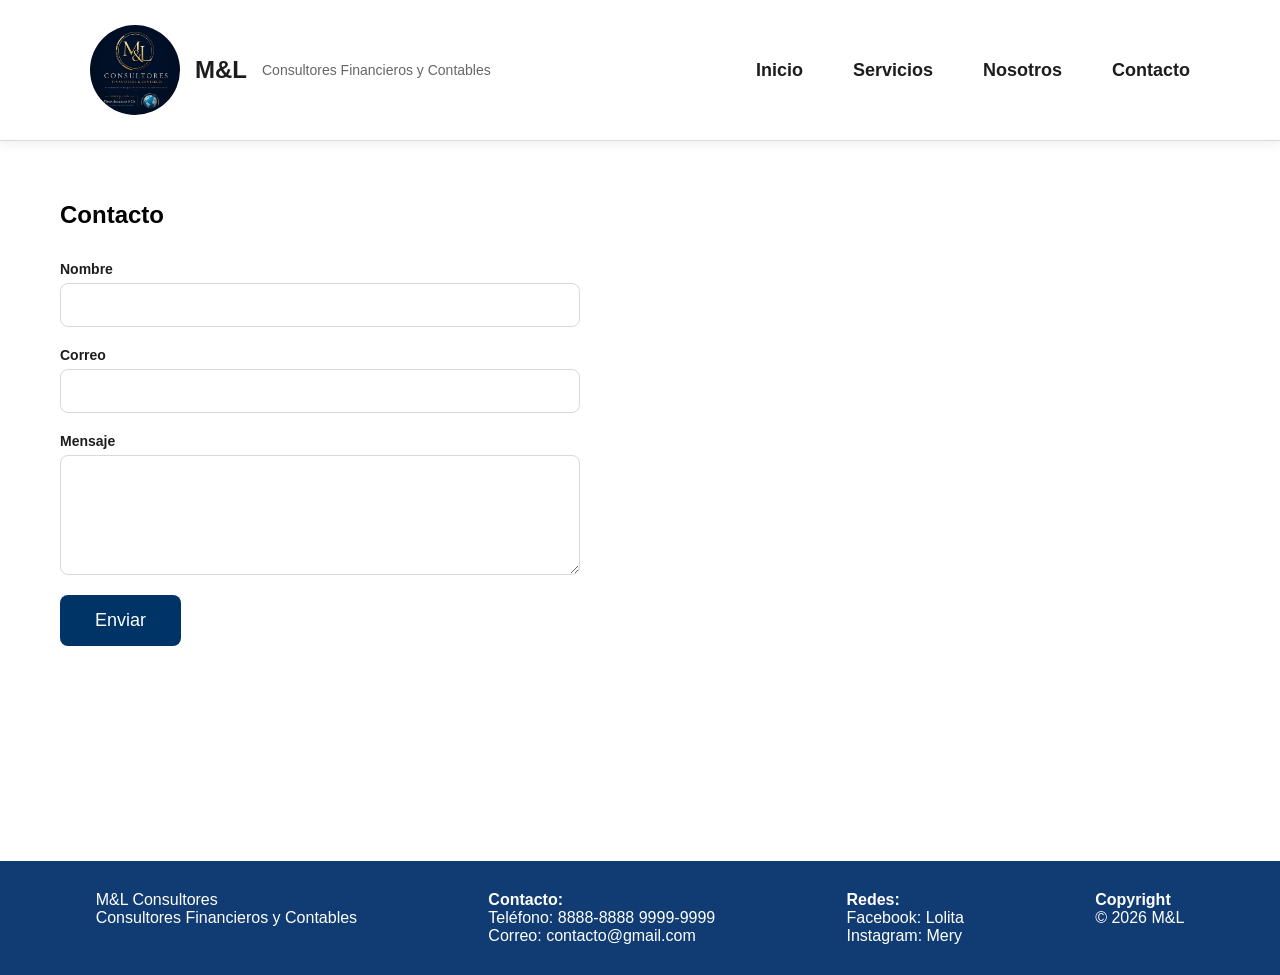
==== Contacto.html @ 22fe11b4 "feat: formulario de contacto con Formspree (paso 4) - El <div class="formulario"> pasa a <form actio" ====
<!DOCTYPE html>
<html lang="es">

<head>
    <meta charset="UTF-8">
    <meta name="viewport" content="width=device-width, initial-scale=1.0">
    <title>Contacto | M&L Consultores</title>
    <link rel="stylesheet" href="css/style.css">
    <link rel="stylesheet" href="css/mobile.css">
</head>

<body>
    <header>
        <div class="logo">
            <img id="logo-principal" src="img/logo-empresa.jpeg" alt="M&L Consultores Financieros y Contables" role="button" tabindex="0" aria-haspopup="dialog">
            <span class="logo-nombre">M&L</span>
            <span class="logo-lema">Consultores Financieros y Contables</span>
        </div>

        <div id="visor-logo" class="visor-logo" role="dialog" aria-modal="true" aria-label="Logo ampliado">
            <button type="button" id="cerrar-logo" aria-label="Cerrar">×</button>
            <img src="img/logo-empresa.jpeg" alt="Logo ampliado de M&L">
        </div>

        <nav>
            <a href="index.html">Inicio</a>
            <a href="Servicios.html">Servicios</a>
            <a href="Nosotros.html">Nosotros</a>
            <a href="Contacto.html" aria-current="page">Contacto</a>
        </nav>
    </header>

    <main class="pagina-contacto">
        <section class="contacto">
            <h1>Contacto</h1>

            <form class="formulario" action="https://formspree.io/f/REEMPLAZAR" method="POST">
                <label for="nombre">Nombre</label>
                <input type="text" id="nombre" name="nombre" autocomplete="name" required>

                <label for="correo">Correo</label>
                <input type="email" id="correo" name="correo" autocomplete="email" required>

                <label for="mensaje">Mensaje</label>
                <textarea id="mensaje" name="mensaje" rows="5" required></textarea>

                <input type="hidden" name="_subject" value="Nuevo mensaje desde el sitio de M&L">

                <!-- Campo trampa: los humanos no lo ven, los bots si lo rellenan. -->
                <div class="hp" aria-hidden="true">
                    <label for="empresa">No completar</label>
                    <input type="text" id="empresa" name="_gotcha" tabindex="-1" autocomplete="off">
                </div>

                <button type="submit">Enviar</button>

                <p class="form-estado" role="status" aria-live="polite"></p>
            </form>
        </section>
    </main>

    <footer>
        <div>
            M&L Consultores
            <p>
                Consultores Financieros y Contables
            </p>
        </div>

        <div>
            <h2>
                Contacto:
            </h2>
            <p>Teléfono: 8888-8888 9999-9999</p>
            <p>Correo: contacto@gmail.com</p>
        </div>

        <div>
            <h2>
                Redes:
            </h2>
            <p>Facebook: Lolita</p>
            <p>Instagram: Mery</p>
        </div>

        <div>
            <h2>Copyright</h2>
            © 2026 M&L
        </div>
    </footer>

    <script src="js/script.js"></script>
</body>

</html>
---- css/style.css ----
* {
    margin: 0;
    padding: 0;
    box-sizing: border-box;
}

/* Foco visible para navegacion por teclado (la paleta no cambia). */
:focus-visible {
    outline: 3px solid #0055cc;
    outline-offset: 3px;
}

body {
    font-family: Arial, sans-serif;
}

header {
    display: flex;
    justify-content: space-between;
    align-items: center;
    padding: 25px 90px;
    background: white;
    box-shadow: 0px 2px 12px rgba(0, 0, 0, .08);
    position: sticky;
    top: 0;
    z-index: 1000;
    border-bottom: 1px solid #d9d9d9;
}

.logo {
    display: flex;
    align-items: center;
    gap: 15px;
    position: relative;
}

.logo img:hover {
    transform: scale(1.3);
}

.logo span {
    font-size: 14px;
    color: #666;
}

/* Nombre de la marca: mismo tamaño y peso que tenia el <h2> anterior
   (1.5em = 24px, negrita), pero sin ser un encabezado. */
.logo .logo-nombre {
    font-size: 24px;
    font-weight: 700;
    color: #1d1d1d;
}

nav {
    display: flex;
    gap: 50px;
}

nav a {
    position: relative;
    text-decoration: none;
    color: #1d1d1d;
    font-size: 18px;
    font-weight: 600;
    padding: 10px 0;
    transition: color .3s;
}

nav a::after {
    content: "";
    position: absolute;
    left: 0;
    bottom: -10px;
    width: 0;
    height: 3px;
    background: #103c73;
    transition: .3s;
}

nav a:hover::after {

    width: 100%;

}

nav a:hover {
    color: #0066cc;
}

main {
    display: flex;
    min-height: 80vh;
}

.hero {
    flex: 1;
    display: flex;
    justify-content: space-between;
    align-items: center;
    padding: 60px;
    gap: 70px;
}

section {
    padding: 60px;
}

.hero-text {

    flex: 1;

}

.hero-text h1 {
    font-size: 55px;
    margin-bottom: 25px;
    color: #103c73;
}

.hero-text p {
    font-size: 20px;
    line-height: 1.8;
    color: #555;
    margin-bottom: 40px;
}

.hero-image {
    flex: 1;
    display: flex;
    justify-content: center;
}

.hero-image img {
    width: 100%;
    max-width: 600px;
    border-radius: 18px;
    box-shadow: 0px 15px 35px rgba(0, 0, 0, .18);
    transition: .4s;
}

button {
    background: #003366;
    color: white;
    border: none;
    border-radius: 8px;
    padding: 15px 35px;
    font-size: 18px;
    transition: .3s;
    cursor: pointer;
}

button:hover {
    background: #0055cc;
}

footer {
    padding: 30px;
    background: #103c73;
    color: white;
    margin-top: auto;

    display: flex;
    justify-content: space-around;
}

/* Los titulos del pie ahora son <h2> por jerarquia de encabezados, pero
   se ven igual que los <h4> anteriores (16px, negrita). */
footer h2 {
    font-size: 1em;
    font-weight: 700;
}

.Nosotros {
    padding: 80px;
    text-align: center;
}

.Servicios {
    flex-direction: column;
    text-align: center;
    align-items: center;
    padding: 60px 60px 0;
    min-height: auto;
}

/* Las secciones de servicios viven dentro de <main> por semantica,
   pero conservan el aspecto que tenian al ser hermanas de <main>:
   ancho completo, texto a la izquierda y el mismo ritmo vertical
   (120px despues del menu, 120px entre secciones, 60px hacia el pie). */
.Servicios>section {
    width: 100%;
    text-align: left;
    padding: 60px 0;
}

.Servicios>section:first-of-type {
    padding-top: 120px;
}

.Menu-servicios {
    display: flex;
    justify-content: center;
    gap: 40px;
    margin-top: 40px;
}

.hero {
    min-height: 80vh;
}

.Menu-servicios a {
    text-decoration: none;
    background: #103c73;
    color: white;
    padding: 12px 20px;
    border-radius: 8px;
    transition: .3s;
}

.Menu-servicios a:hover {
    background: #0055cc;
}

.boton {
    background: #003366;
    color: white;
    border: none;
    border-radius: 8px;
    padding: 15px 35px;
    font-size: 18px;
    transition: .3s;
    cursor: pointer;
    text-decoration: none;
    display: inline-block;
}

.boton:hover {
    background: #0055cc;
}

.tarjeta {
    background: white;
    padding: 30px;
    margin: 30px auto;
    max-width: 800px;
    border-radius: 12px;
    box-shadow: 0px 4px 12px rgba(0, 0, 0, .1);
}

.logo img {
    width: 90px;
    height: 90px;
    object-fit: cover;
    border-radius: 50%;
}

.visor-logo{
    display:none;
    position:fixed;
    top:0;
    left:0;
    width:100%;
    height:100%;
    background:rgba(0, 0, 0, .9);
    justify-content:center;
    align-items:center;
    z-index:9999;
}

.visor-logo img{
    width:600px;
    border-radius:15px;
}

/* Ahora es un <button> (antes un <span>): se resetea su apariencia para
   que se vea igual que antes. */
#cerrar-logo{
    position:absolute;
    top:20px;
    right:30px;
    color:white;
    font-size:50px;
    line-height:1;
    background:none;
    border:0;
    padding:0;
    font-family:inherit;
    cursor:pointer;
    z-index:10000;
}

#cerrar-logo:focus-visible{
    outline-color:#ffffff;
}

/* ---------- Contacto ---------- */

.pagina-contacto>section{
    flex:1;
}

.formulario{
    display:flex;
    flex-direction:column;
    gap:6px;
    max-width:520px;
    margin:32px 0 0;
}

.formulario label{
    font-size:14px;
    font-weight:700;
    color:#1d1d1d;
}

.formulario input,
.formulario textarea{
    font:inherit;
    color:#1d1d1d;
    background:#ffffff;
    border:1px solid #d9d9d9;
    border-radius:8px;
    padding:12px 14px;
    margin-bottom:14px;
}

.formulario textarea{
    resize:vertical;
    min-height:120px;
}

.formulario button{
    align-self:flex-start;
}

/* Campo trampa invisible para humanos. */
.formulario .hp{
    position:absolute;
    left:-9999px;
    width:1px;
    height:1px;
    overflow:hidden;
}

.form-estado{
    margin-top:12px;
    font-size:14px;
    min-height:20px;
}

.form-estado[data-estado="ok"]{
    color:#103c73;
    font-weight:700;
}

.form-estado[data-estado="error"]{
    color:#1d1d1d;
    font-weight:700;
}
---- css/mobile.css ----
@media (max-width: 768px) {

    /* ---------- Header ---------- */
    header {
        flex-direction: column;
        padding: 15px;
        gap: 15px;
    }

    /* A 375px el bloque del logo se apila y se centra:
       logo arriba, "M&L" debajo y el lema al final. */
    .logo {
        flex-direction: column;
        align-items: center;
        text-align: center;
        gap: 8px;
    }

    nav {
        flex-wrap: wrap;
        justify-content: center;
        gap: 20px;
    }

    nav a {
        font-size: 16px;
        padding: 6px 0;
    }

    /* ---------- Layout general ---------- */
    main {
        flex-direction: column;
    }

    /* Correccion clave: el hero nunca pasaba a una columna, asi que en
       el telefono las dos columnas de 60px de padding se aplastaban
       una al lado de la otra. */
    .hero {
        flex-direction: column;
        padding: 24px;
        gap: 24px;
        min-height: auto;
    }

    .hero-text {
        text-align: center;
    }

    .hero-text h1 {
        font-size: 28px;
    }

    .hero-image img {
        max-width: 300px;
    }

    /* ---------- Servicios ---------- */
    .Servicios {
        padding: 32px 20px 0;
    }

    .Servicios>section {
        padding: 32px 0;
    }

    .Servicios>section:first-of-type {
        padding-top: 48px;
    }

    .Menu-servicios {
        flex-wrap: wrap;
        gap: 12px;
    }

    /* ---------- Nosotros ---------- */
    .Nosotros {
        padding: 32px 20px;
    }

    .tarjeta {
        padding: 20px;
        margin: 16px auto;
    }

    /* ---------- Contacto ---------- */
    .pagina-contacto .contacto {
        padding: 32px 20px;
    }

    /* ---------- Footer ---------- */
    /* Dos columnas para Contacto y Redes: el bloque full-width de la marca
       arriba y el copyright al final. Reduce a la mitad la altura del pie. */
    footer {
        display: grid;
        grid-template-columns: 1fr 1fr;
        gap: 18px 12px;
        padding: 24px 16px;
        text-align: center;
        font-size: 14px;
    }

    footer>div:first-child,
    footer>div:last-child {
        grid-column: 1 / -1;
    }

    footer h2 {
        font-size: 14px;
        margin-bottom: 4px;
    }

    footer p {
        margin: 0;
        line-height: 1.4;
    }
}
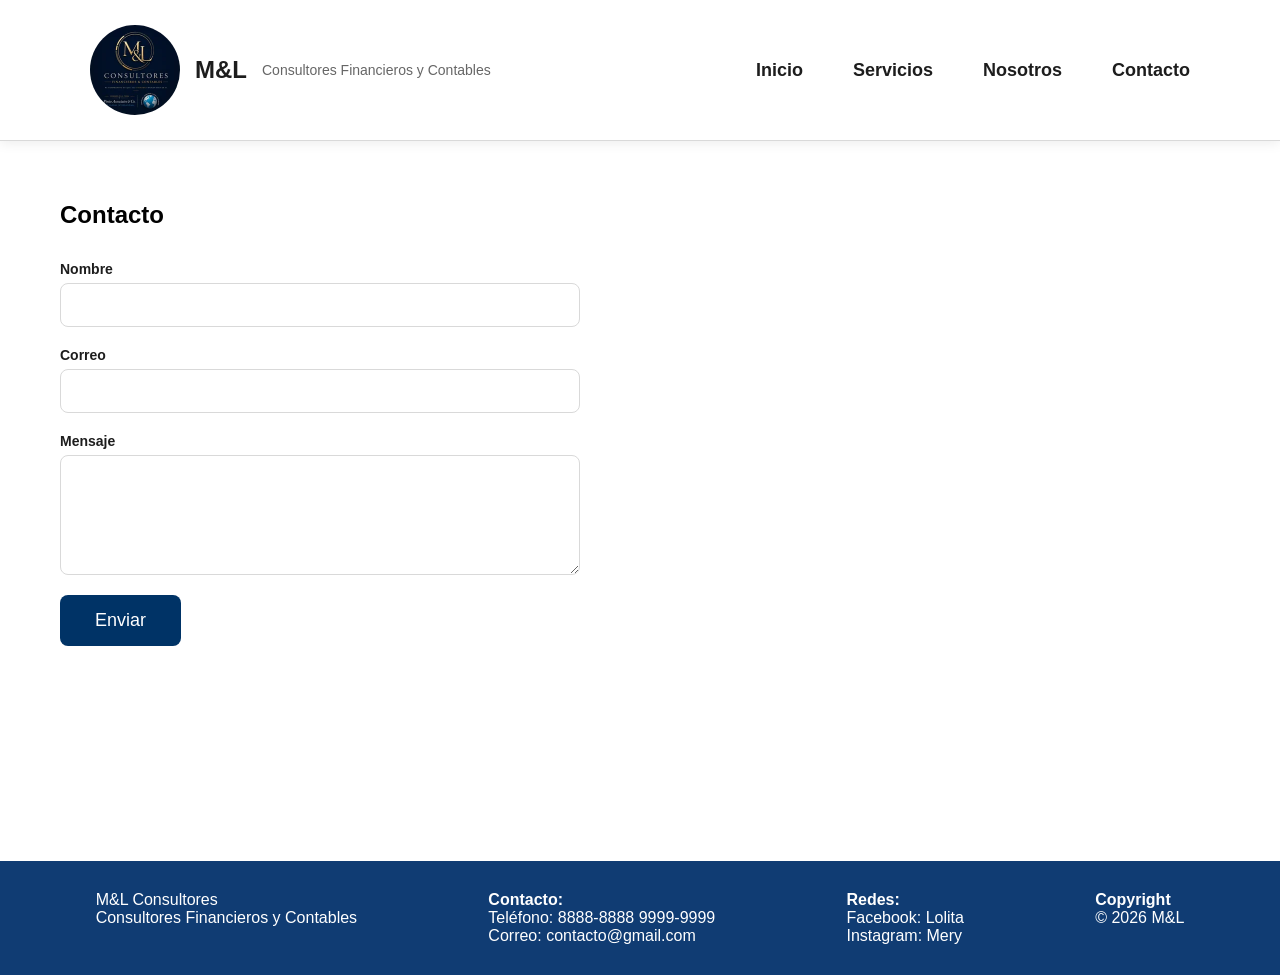
==== commit ed3ec095: "perf+seo: imagenes optimizadas, favicon, meta y noindex temporal (paso 7) Imagenes: - logo-empresa.w" ====
--- a/Contacto.html
+++ b/Contacto.html
@@ -5,6 +5,18 @@
     <meta charset="UTF-8">
     <meta name="viewport" content="width=device-width, initial-scale=1.0">
     <title>Contacto | M&L Consultores</title>
+    <meta name="description" content="Escribinos para consultas sobre contabilidad, impuestos y asesoría financiera. Respondemos a la brevedad.">
+    <!-- Temporal: quitar cuando el contenido real de la empresa esté publicado. -->
+    <meta name="robots" content="noindex, nofollow">
+    <meta property="og:type" content="website">
+    <meta property="og:site_name" content="M&L Consultores">
+    <meta property="og:locale" content="es_GT">
+    <meta property="og:title" content="Contacto | M&L Consultores">
+    <meta property="og:description" content="Escribinos para consultas sobre contabilidad, impuestos y asesoría financiera. Respondemos a la brevedad.">
+    <meta property="og:url" content="https://die10z.github.io/MYL-Financial-Services/Contacto.html">
+    <meta property="og:image" content="https://die10z.github.io/MYL-Financial-Services/img/logo-empresa.jpeg">
+    <link rel="icon" type="image/png" href="img/favicon.png">
+    <link rel="apple-touch-icon" href="img/apple-touch-icon.png">
     <link rel="stylesheet" href="css/style.css">
     <link rel="stylesheet" href="css/mobile.css">
 </head>
@@ -12,14 +24,14 @@
 <body>
     <header>
         <div class="logo">
-            <img id="logo-principal" src="img/logo-empresa.jpeg" alt="M&L Consultores Financieros y Contables" role="button" tabindex="0" aria-haspopup="dialog">
+            <img id="logo-principal" src="img/logo-empresa.webp" alt="M&L Consultores Financieros y Contables" role="button" tabindex="0" aria-haspopup="dialog" width="90" height="90">
             <span class="logo-nombre">M&L</span>
             <span class="logo-lema">Consultores Financieros y Contables</span>
         </div>
 
         <div id="visor-logo" class="visor-logo" role="dialog" aria-modal="true" aria-label="Logo ampliado">
             <button type="button" id="cerrar-logo" aria-label="Cerrar">×</button>
-            <img src="img/logo-empresa.jpeg" alt="Logo ampliado de M&L">
+            <img src="img/logo-grande.webp" alt="Logo ampliado de M&L" width="600" height="600">
         </div>
 
         <nav>
@@ -34,12 +46,12 @@
         <section class="contacto">
             <h1>Contacto</h1>
 
-            <form class="formulario" action="https://formspree.io/f/REEMPLAZAR" method="POST">
+            <form class="formulario" action="https://formspree.io/f/xzeearqo" method="POST">
                 <label for="nombre">Nombre</label>
                 <input type="text" id="nombre" name="nombre" autocomplete="name" required>
 
                 <label for="correo">Correo</label>
-                <input type="email" id="correo" name="correo" autocomplete="email" required>
+                <input type="email" id="correo" name="email" autocomplete="email" required>
 
                 <label for="mensaje">Mensaje</label>
                 <textarea id="mensaje" name="mensaje" rows="5" required></textarea>
--- a/css/mobile.css
+++ b/css/mobile.css
@@ -25,6 +25,13 @@
     nav a {
         font-size: 16px;
         padding: 6px 0;
+    }
+
+    /* El visor del logo mide 600px fijos: en el telefono se sale de pantalla. */
+    .visor-logo img {
+        width: 85%;
+        max-width: 320px;
+        height: auto;
     }
 
     /* ---------- Layout general ---------- */
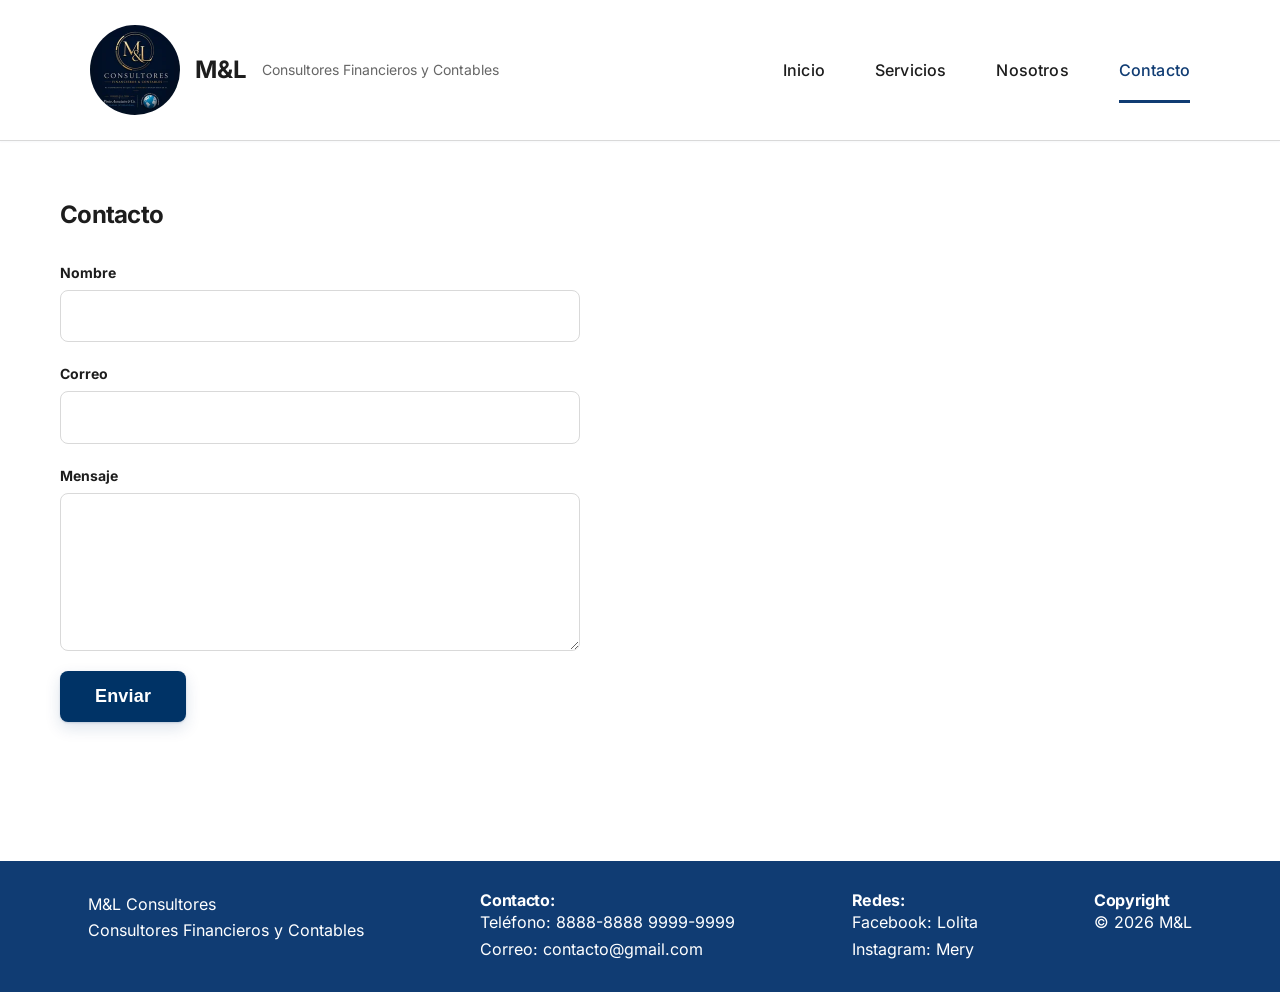
==== commit f05f2bd1: "feat: pulido visual de la interfaz (paso 8) Tipografia: - Inter variable self-hosted (fonts/inter-la" ====
--- a/Contacto.html
+++ b/Contacto.html
@@ -17,6 +17,7 @@
     <meta property="og:image" content="https://die10z.github.io/MYL-Financial-Services/img/logo-empresa.jpeg">
     <link rel="icon" type="image/png" href="img/favicon.png">
     <link rel="apple-touch-icon" href="img/apple-touch-icon.png">
+    <link rel="preload" href="fonts/inter-latin.woff2" as="font" type="font/woff2" crossorigin>
     <link rel="stylesheet" href="css/style.css">
     <link rel="stylesheet" href="css/mobile.css">
 </head>
--- a/css/style.css
+++ b/css/style.css
@@ -1,3 +1,14 @@
+@font-face {
+    font-family: "Inter";
+    font-style: normal;
+    font-weight: 400 800;
+    font-display: swap;
+    src: url("../fonts/inter-latin.woff2") format("woff2");
+    unicode-range: U+0000-00FF, U+0131, U+0152-0153, U+02BB-02BC, U+02C6, U+02DA,
+        U+02DC, U+0304, U+0308, U+0329, U+2000-206F, U+20AC, U+2122, U+2191,
+        U+2193, U+2212, U+2215, U+FEFF, U+FFFD;
+}
+
 * {
     margin: 0;
     padding: 0;
@@ -11,7 +22,12 @@
 }
 
 body {
-    font-family: Arial, sans-serif;
+    font-family: "Inter", system-ui, -apple-system, "Segoe UI", Roboto, Arial, sans-serif;
+    font-size: 16px;
+    line-height: 1.65;
+    color: #1d1d1d;
+    -webkit-font-smoothing: antialiased;
+    text-rendering: optimizeLegibility;
 }
 
 header {
@@ -356,4 +372,142 @@
 .form-estado[data-estado="error"]{
     color:#1d1d1d;
     font-weight:700;
+}
+
+/* ==================================================================
+   Pulido visual (Paso 8)
+   Tipografia, profundidad y movimiento. La paleta NO cambia.
+   ================================================================== */
+
+/* ---------- Tipografia ---------- */
+h1,
+h2,
+h3,
+h4 {
+    line-height: 1.15;
+    letter-spacing: -0.02em;
+    font-weight: 700;
+}
+
+h1 {
+    letter-spacing: -0.03em;
+}
+
+nav a {
+    font-size: 16px;
+    font-weight: 500;
+    letter-spacing: 0.01em;
+}
+
+nav a[aria-current="page"] {
+    color: #103c73;
+}
+
+nav a[aria-current="page"]::after {
+    width: 100%;
+    background: #103c73;
+}
+
+/* ---------- Header con profundidad ---------- */
+header {
+    border-bottom: 1px solid #d9d9d9;
+    box-shadow: 0 1px 2px rgba(16, 60, 115, .04);
+    transition: box-shadow .25s ease;
+}
+
+header.header-solido {
+    box-shadow: 0 4px 6px rgba(16, 60, 115, .04), 0 12px 32px rgba(16, 60, 115, .10);
+}
+
+/* ---------- Botones ---------- */
+button,
+.boton,
+.Menu-servicios a {
+    font-weight: 600;
+    letter-spacing: 0.01em;
+    box-shadow: 0 1px 2px rgba(16, 60, 115, .18), 0 6px 16px rgba(16, 60, 115, .14);
+    transition: transform .2s ease, box-shadow .2s ease, background .2s ease;
+}
+
+button:hover,
+.boton:hover,
+.Menu-servicios a:hover {
+    transform: translateY(-2px);
+    box-shadow: 0 2px 4px rgba(16, 60, 115, .20), 0 10px 24px rgba(16, 60, 115, .18);
+}
+
+button:active,
+.boton:active,
+.Menu-servicios a:active {
+    transform: translateY(0);
+    box-shadow: 0 1px 2px rgba(16, 60, 115, .18), 0 4px 10px rgba(16, 60, 115, .14);
+}
+
+/* ---------- Tarjetas ---------- */
+.tarjeta {
+    border: 1px solid rgba(16, 60, 115, .10);
+    box-shadow: 0 1px 2px rgba(16, 60, 115, .04), 0 8px 20px rgba(16, 60, 115, .06);
+    transition: transform .25s ease, box-shadow .25s ease;
+}
+
+.tarjeta:hover {
+    transform: translateY(-3px);
+    box-shadow: 0 4px 8px rgba(16, 60, 115, .06), 0 16px 36px rgba(16, 60, 115, .12);
+}
+
+/* ---------- Imagen del hero ---------- */
+.hero-image img {
+    box-shadow: 0 8px 16px rgba(16, 60, 115, .10), 0 24px 60px rgba(16, 60, 115, .18);
+}
+
+/* ---------- Fondo suave del hero ---------- */
+/* Mismo azul de la paleta, aplicado con transparencia. */
+.hero {
+    background: linear-gradient(180deg, rgba(16, 60, 115, .05), rgba(16, 60, 115, 0) 70%);
+}
+
+/* ---------- Acento bajo los titulos de servicio ---------- */
+.Servicios>section h2::after {
+    content: "";
+    display: block;
+    width: 44px;
+    height: 3px;
+    margin-top: 12px;
+    border-radius: 2px;
+    background: #103c73;
+}
+
+/* ---------- Formulario ---------- */
+.formulario input:focus,
+.formulario textarea:focus {
+    border-color: #0055cc;
+    box-shadow: 0 0 0 3px rgba(0, 85, 204, .15);
+    outline: none;
+}
+
+/* ---------- Aparicion suave al scrollear ---------- */
+.revelar {
+    opacity: 0;
+    transform: translateY(16px);
+    transition: opacity .6s ease, transform .6s ease;
+}
+
+.revelar.visible {
+    opacity: 1;
+    transform: none;
+}
+
+@media (prefers-reduced-motion: reduce) {
+    .revelar {
+        opacity: 1;
+        transform: none;
+        transition: none;
+    }
+
+    button,
+    .boton,
+    .Menu-servicios a,
+    .tarjeta {
+        transition: none;
+    }
 }
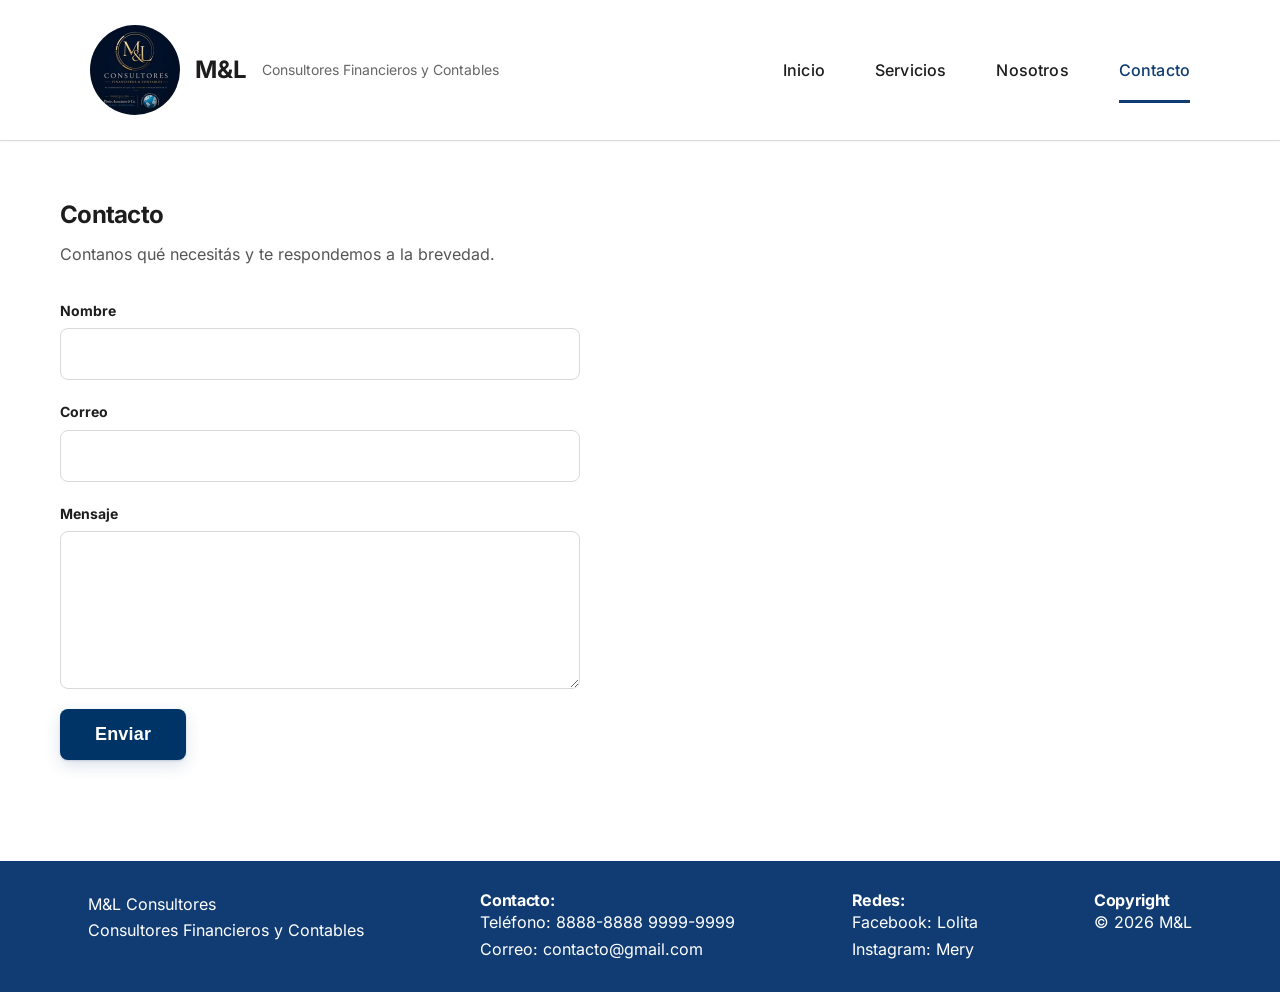
==== commit 3facc81a: "content: texto provisional en Servicios, Contacto y ajustes de lectura - Servicios: bajada de pagina" ====
--- a/Contacto.html
+++ b/Contacto.html
@@ -46,6 +46,11 @@
     <main class="pagina-contacto">
         <section class="contacto">
             <h1>Contacto</h1>
+
+            <!-- Texto provisional: reemplazar por el contenido oficial de la empresa. -->
+            <p class="contacto-intro">
+                Contanos qué necesitás y te respondemos a la brevedad.
+            </p>
 
             <form class="formulario" action="https://formspree.io/f/xzeearqo" method="POST">
                 <label for="nombre">Nombre</label>
--- a/css/style.css
+++ b/css/style.css
@@ -477,6 +477,24 @@
     background: #103c73;
 }
 
+/* ---------- Bajadas de pagina ---------- */
+.Servicios .subtitulo {
+    max-width: 620px;
+    margin: 14px 0 0;
+    color: #555;
+}
+
+.contacto-intro {
+    max-width: 520px;
+    margin-top: 12px;
+    color: #555;
+}
+
+/* Lineas de texto mas cortas para leer comodo en pantallas anchas. */
+.Servicios>section p {
+    max-width: 760px;
+}
+
 /* ---------- Formulario ---------- */
 .formulario input:focus,
 .formulario textarea:focus {
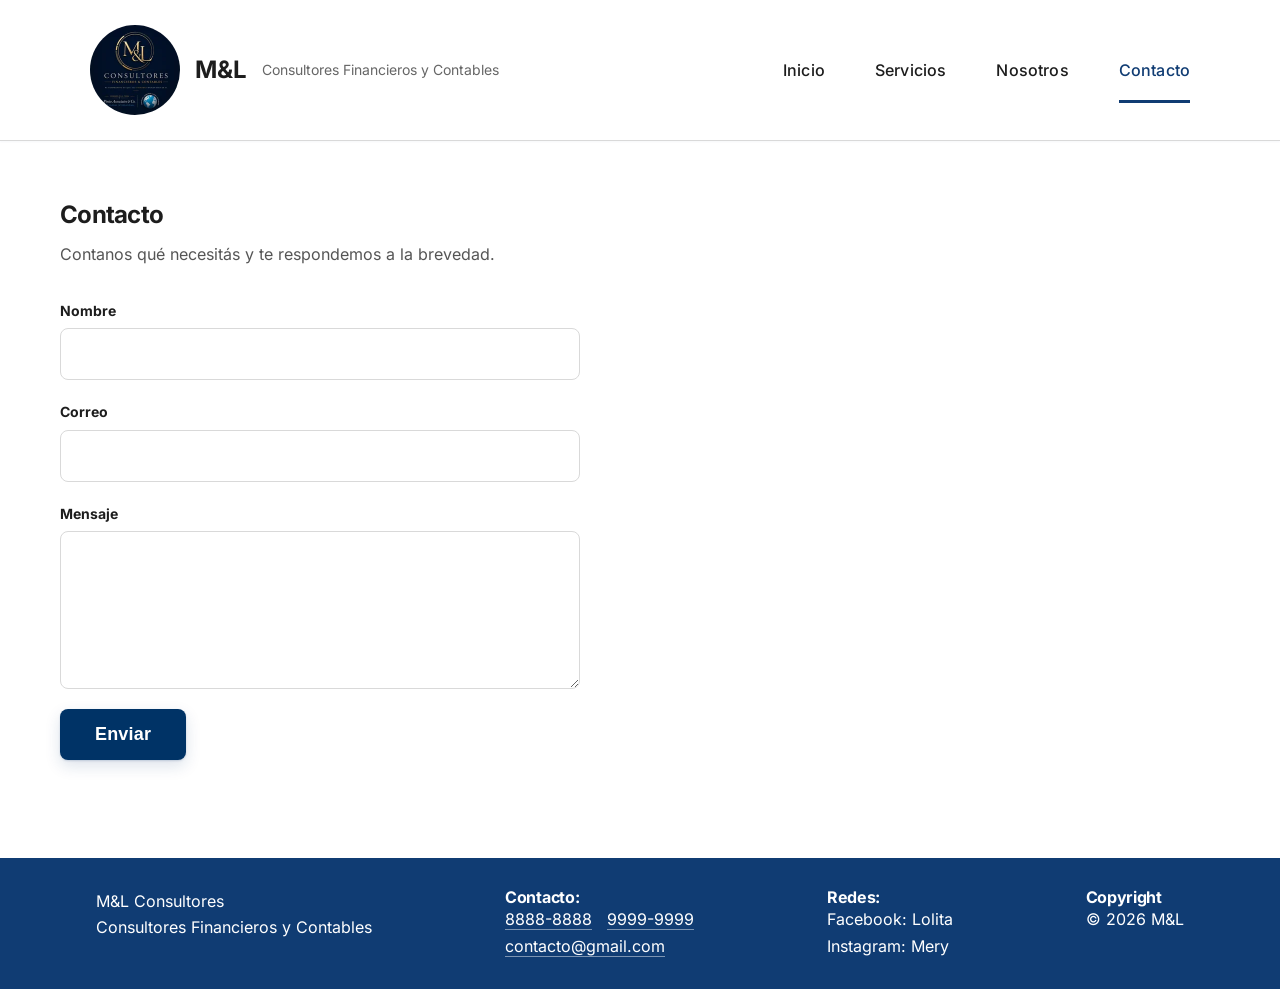
==== commit 66b68932: "fix: logo vuelve al inicio, telefonos separados y pie sin hueco - El logo del header es ahora <a hre" ====
--- a/Contacto.html
+++ b/Contacto.html
@@ -4,6 +4,7 @@
 <head>
     <meta charset="UTF-8">
     <meta name="viewport" content="width=device-width, initial-scale=1.0">
+    <meta name="format-detection" content="telephone=no">
     <title>Contacto | M&L Consultores</title>
     <meta name="description" content="Escribinos para consultas sobre contabilidad, impuestos y asesoría financiera. Respondemos a la brevedad.">
     <!-- Temporal: quitar cuando el contenido real de la empresa esté publicado. -->
@@ -24,11 +25,11 @@
 
 <body>
     <header>
-        <div class="logo">
-            <img id="logo-principal" src="img/logo-empresa.webp" alt="M&L Consultores Financieros y Contables" role="button" tabindex="0" aria-haspopup="dialog" width="90" height="90">
+        <a class="logo" href="index.html" title="Ir al inicio">
+            <img src="img/logo-empresa.webp" alt="" width="90" height="90">
             <span class="logo-nombre">M&L</span>
             <span class="logo-lema">Consultores Financieros y Contables</span>
-        </div>
+        </a>
 
         <div id="visor-logo" class="visor-logo" role="dialog" aria-modal="true" aria-label="Logo ampliado">
             <button type="button" id="cerrar-logo" aria-label="Cerrar">×</button>
@@ -89,8 +90,8 @@
             <h2>
                 Contacto:
             </h2>
-            <p>Teléfono: 8888-8888 9999-9999</p>
-            <p>Correo: contacto@gmail.com</p>
+            <p><a href="tel:88888888">8888-8888</a> <a href="tel:99999999">9999-9999</a></p>
+            <p><a href="mailto:contacto@gmail.com">contacto@gmail.com</a></p>
         </div>
 
         <div>
--- a/css/style.css
+++ b/css/style.css
@@ -28,6 +28,12 @@
     color: #1d1d1d;
     -webkit-font-smoothing: antialiased;
     text-rendering: optimizeLegibility;
+    /* Pie siempre pegado abajo, aunque el contenido sea corto: evita la
+       franja blanca debajo del footer en pantallas altas. */
+    min-height: 100vh;
+    min-height: 100dvh;
+    display: flex;
+    flex-direction: column;
 }
 
 header {
@@ -48,6 +54,8 @@
     align-items: center;
     gap: 15px;
     position: relative;
+    text-decoration: none;
+    color: inherit;
 }
 
 .logo img:hover {
@@ -105,7 +113,6 @@
 
 main {
     display: flex;
-    min-height: 80vh;
 }
 
 .hero {
@@ -184,6 +191,23 @@
 footer h2 {
     font-size: 1em;
     font-weight: 700;
+}
+
+/* Enlaces del pie: telefono y correo tocables por separado. */
+footer a {
+    color: #ffffff;
+    text-decoration: none;
+    border-bottom: 1px solid rgba(255, 255, 255, .45);
+    transition: border-color .2s ease;
+}
+
+footer a:hover,
+footer a:focus-visible {
+    border-bottom-color: #ffffff;
+}
+
+footer p a+a {
+    margin-left: 10px;
 }
 
 .Nosotros {
